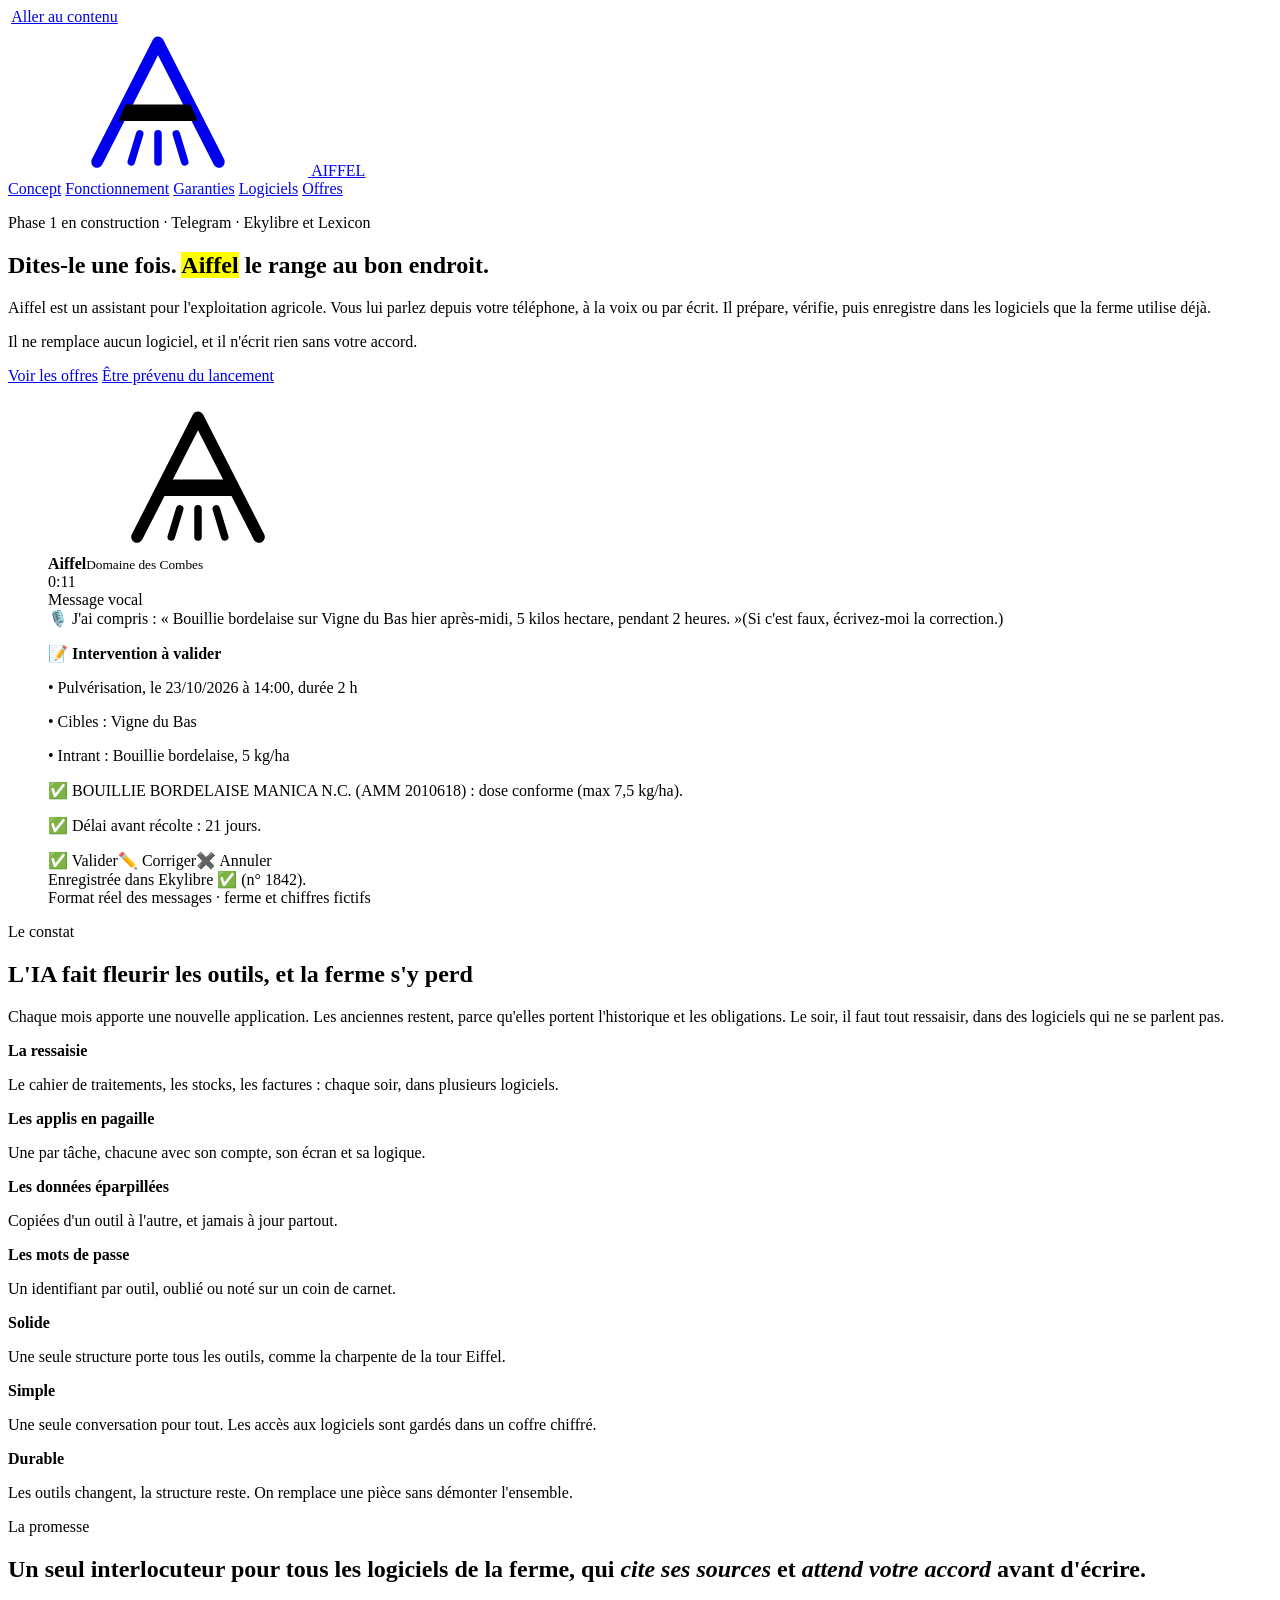
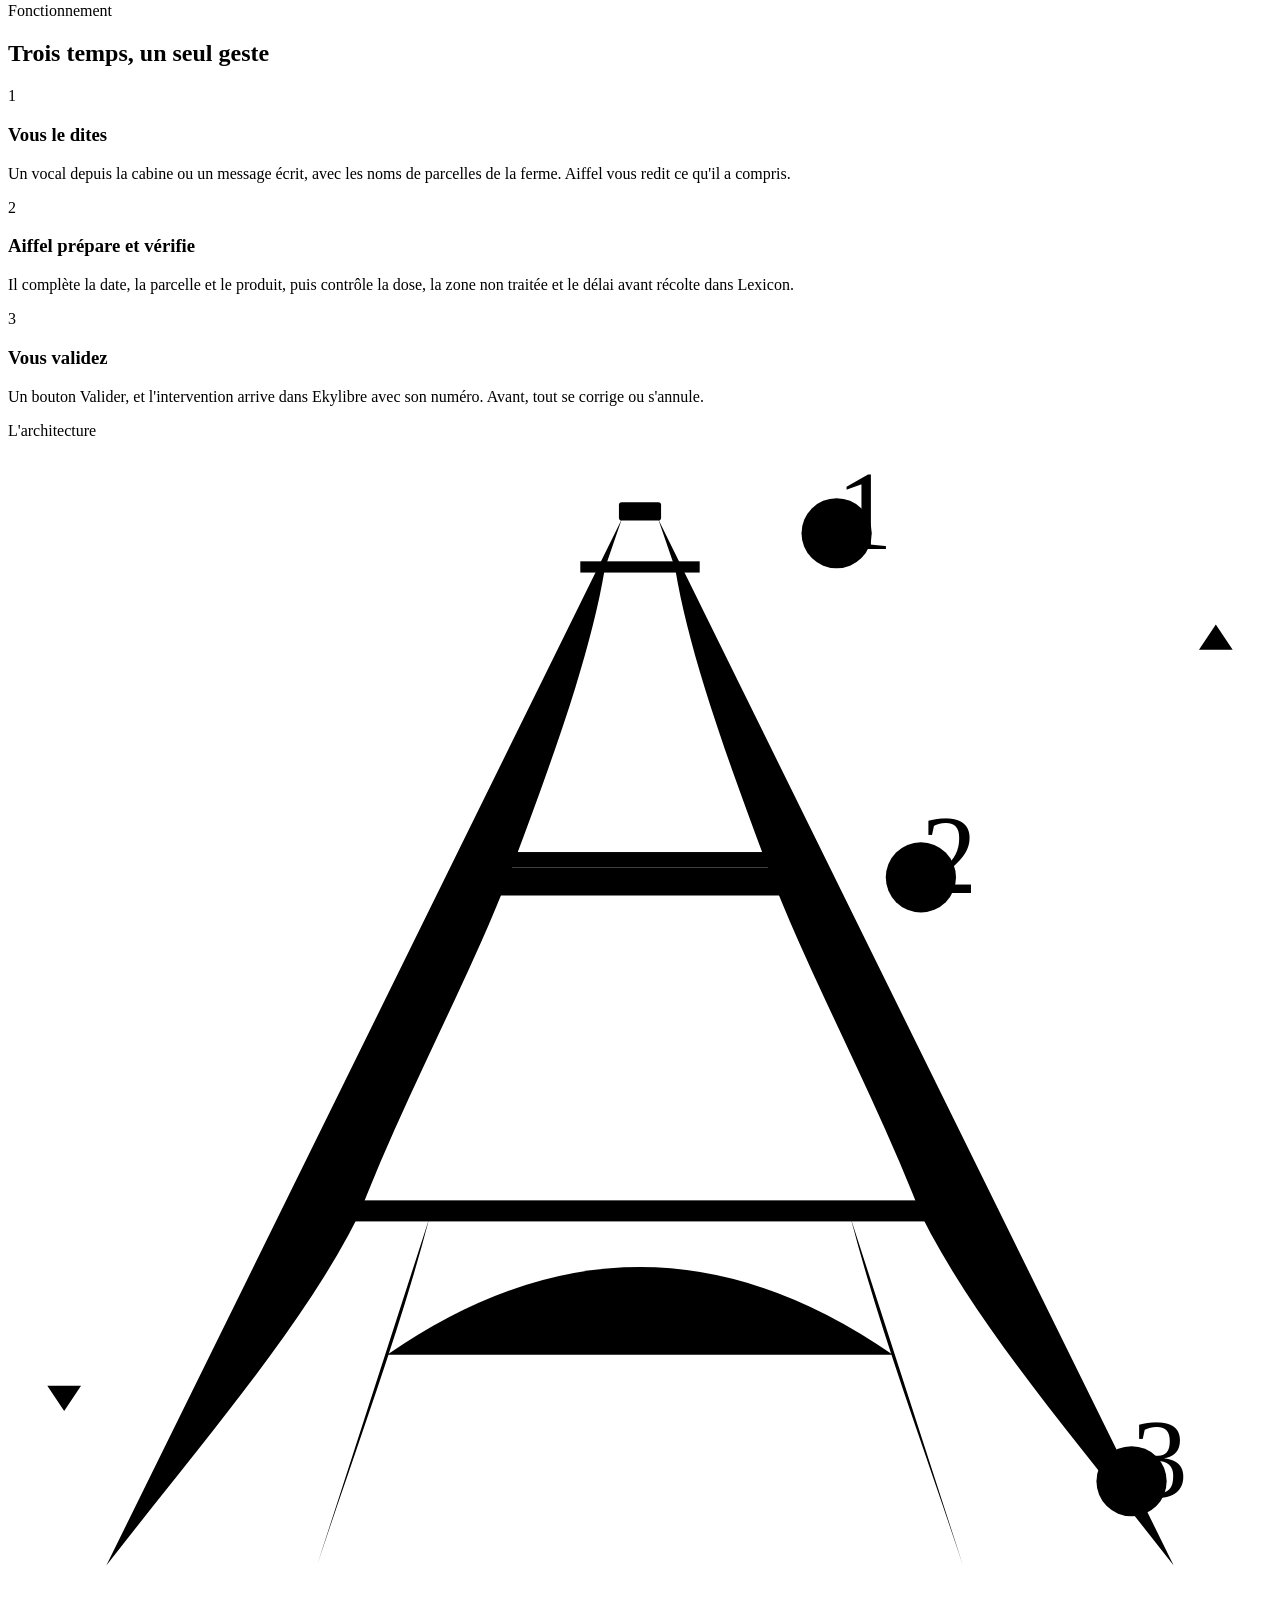
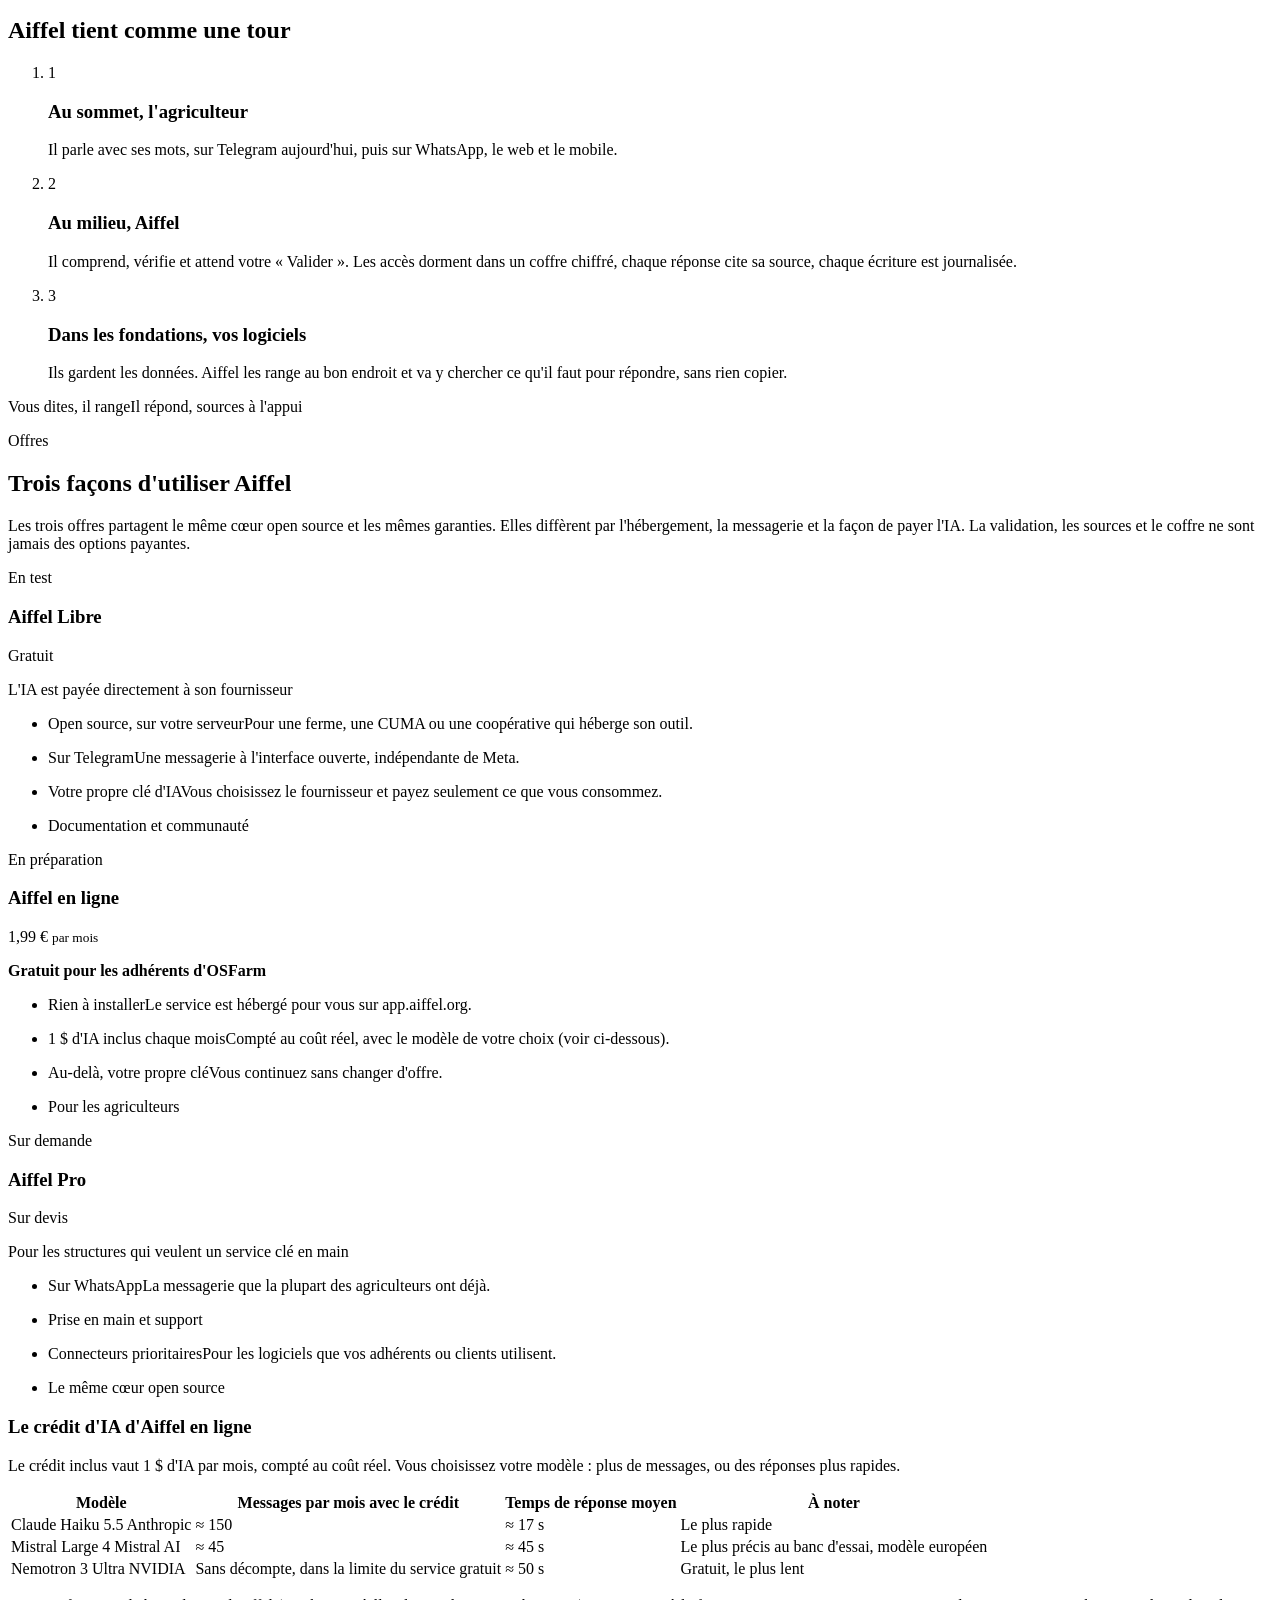
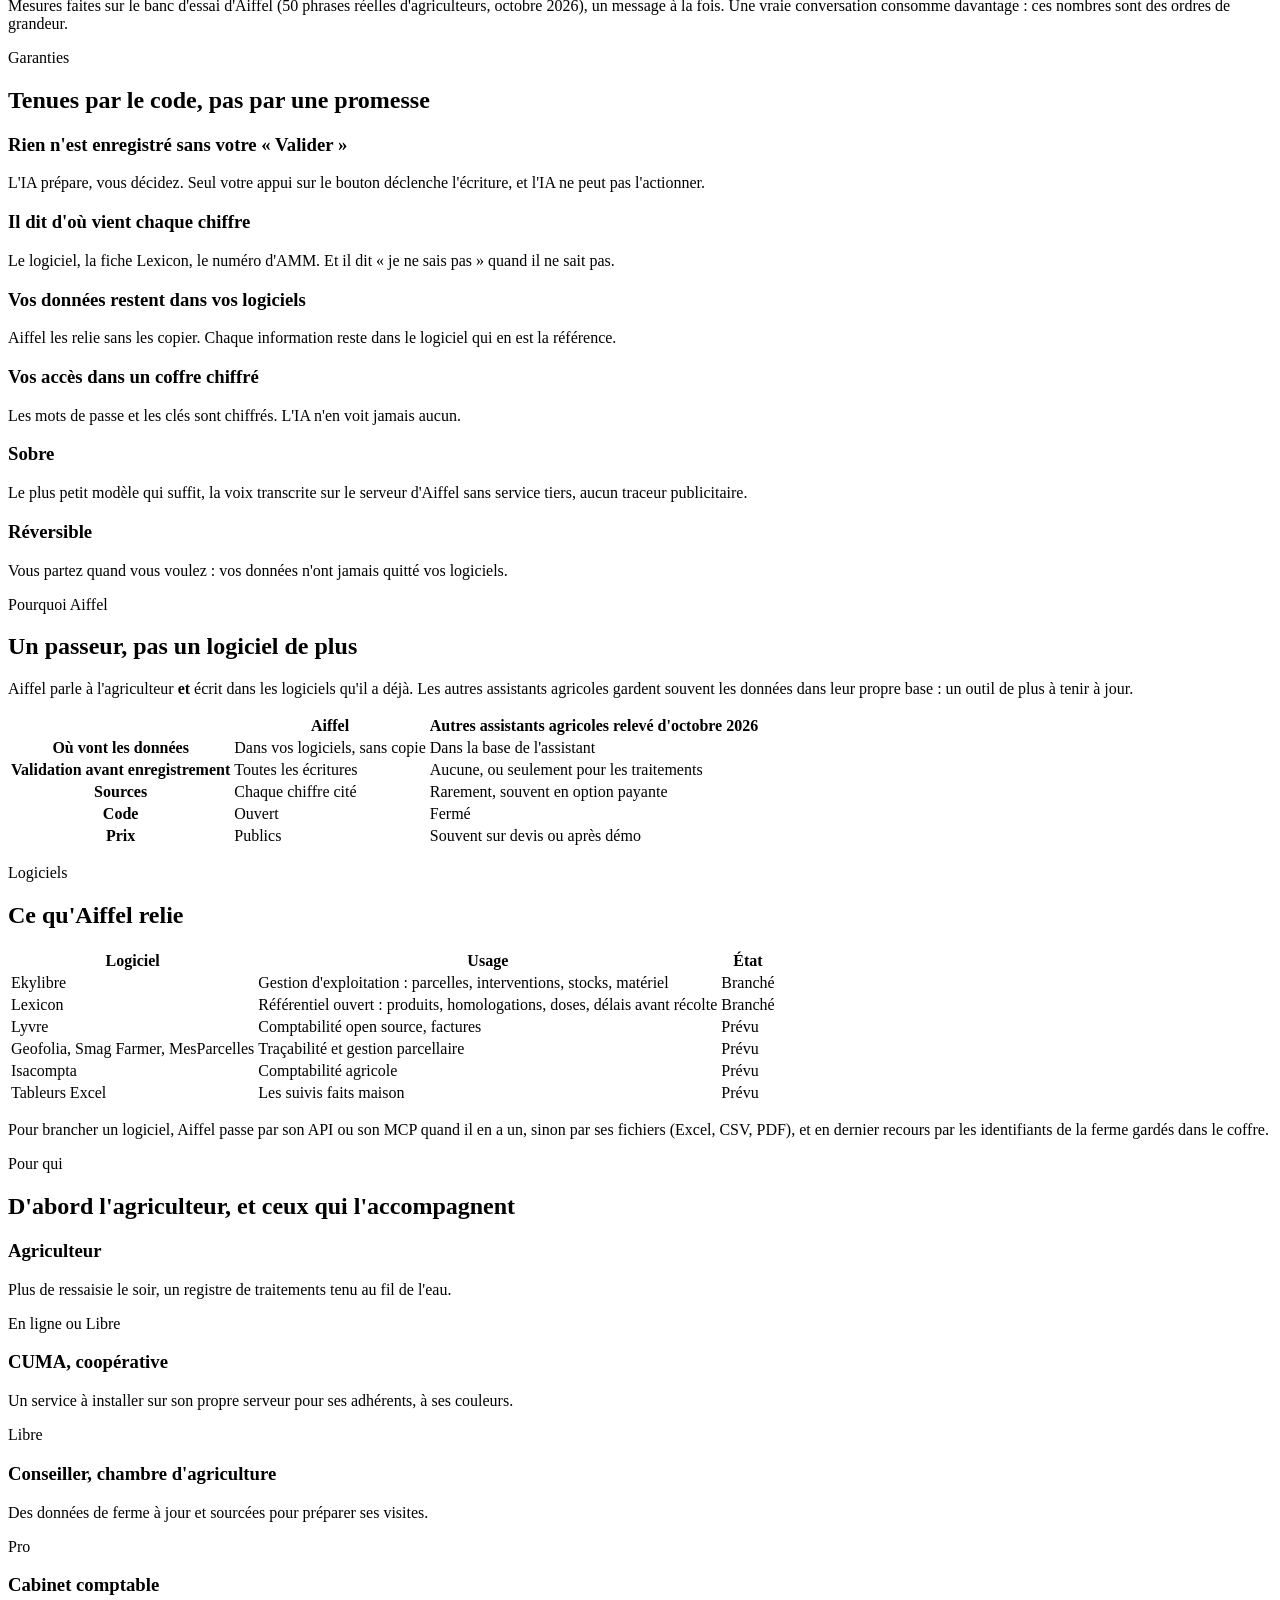
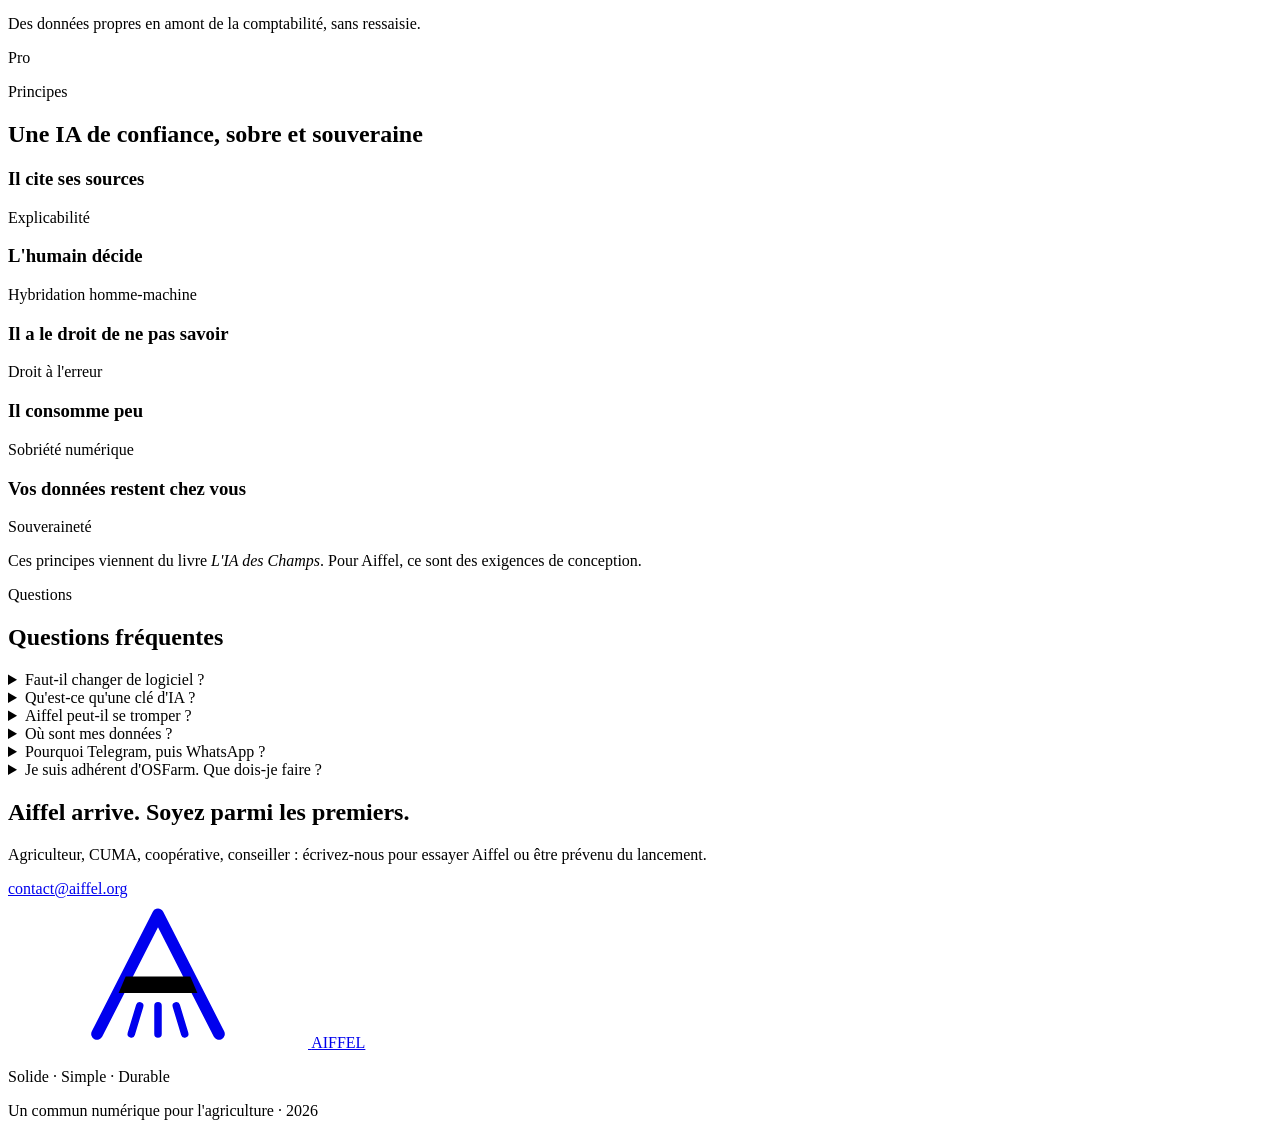
==== site/index.html @ cb550ff3 "Add the aiffel.org marketing site and its Dokploy stack - Static one-page site (concept, offers, gua" ====
<!doctype html>
<html lang="fr">
<head>
<meta charset="utf-8">
<meta name="viewport" content="width=device-width, initial-scale=1">
<title>Aiffel, l'assistant qui range les données de la ferme</title>
<meta name="description" content="Aiffel est un assistant conversationnel pour l'exploitation agricole. Vous le dites une fois, à la voix ou par écrit : il prépare, vérifie et enregistre dans vos logiciels après votre accord.">
<meta name="theme-color" content="#16211C">
<link rel="canonical" href="https://aiffel.org/">
<link rel="icon" href="/favicon.svg" type="image/svg+xml">
<meta property="og:type" content="website">
<meta property="og:locale" content="fr_FR">
<meta property="og:url" content="https://aiffel.org/">
<meta property="og:title" content="Aiffel · Dites-le une fois. Aiffel le range au bon endroit.">
<meta property="og:description" content="Un seul interlocuteur pour tous les logiciels de la ferme, qui cite ses sources et attend votre accord avant d'écrire.">
<link rel="preload" href="/fonts/big-shoulders-display.woff2" as="font" type="font/woff2" crossorigin>
<link rel="preload" href="/fonts/atkinson-400.woff2" as="font" type="font/woff2" crossorigin>
<link rel="stylesheet" href="/styles.css">
</head>
<body>

<svg width="0" height="0" class="defs" aria-hidden="true">
  <defs>
    <symbol id="signe" viewBox="0 0 64 64">
      <path d="M6 58 L32 7 L58 58" fill="none" stroke="currentColor" stroke-width="5" stroke-linecap="round" stroke-linejoin="round"/>
      <polygon class="barre" points="18.2,33.5 45.8,33.5 48.8,40.5 15.2,40.5"/>
      <path d="M32 46 L32 58 M24.2 46 L20.6 58 M39.8 46 L43.4 58" fill="none" stroke="currentColor" stroke-width="3.2" stroke-linecap="round"/>
    </symbol>
  </defs>
</svg>

<a class="evitement" href="#contenu">Aller au contenu</a>

<header class="entete">
  <div class="page entete-dedans">
    <a class="marque" href="/" aria-label="Aiffel, accueil">
      <svg aria-hidden="true"><use href="#signe"/></svg>
      <span>AIFFEL</span>
    </a>
    <nav aria-label="Sections">
      <a href="#concept">Concept</a>
      <a href="#fonctionnement">Fonctionnement</a>
      <a href="#garanties">Garanties</a>
      <a href="#logiciels">Logiciels</a>
      <a class="nav-offres" href="#offres">Offres</a>
    </nav>
  </div>
</header>

<main id="contenu" class="page">

  <section class="ouverture" aria-labelledby="titre">
    <div>
      <p class="etiquette statut">Phase 1 en construction · Telegram · Ekylibre et Lexicon</p>
      <h1 id="titre">Dites-le une fois. <mark>Aiffel</mark> le range au bon endroit.</h1>
      <p class="chapeau">Aiffel est un assistant pour l'exploitation agricole. Vous lui parlez depuis votre téléphone, à la voix ou par écrit. Il prépare, vérifie, puis enregistre dans les logiciels que la ferme utilise déjà.</p>
      <p class="chapeau discret">Il ne remplace aucun logiciel, et il n'écrit rien sans votre accord.</p>
      <div class="actions">
        <a class="bouton plein" href="#offres">Voir les offres</a>
        <a class="bouton" href="#contact">Être prévenu du lancement</a>
      </div>
    </div>

    <figure class="telephone" aria-label="Exemple de conversation avec Aiffel">
      <div class="telephone-tete">
        <svg aria-hidden="true"><use href="#signe"/></svg>
        <div><strong>Aiffel</strong><small>Domaine des Combes</small></div>
      </div>
      <div class="fil">
        <div class="bulle moi">
          <div class="vocal" aria-hidden="true">
            <span class="onde"><i></i><i></i><i></i><i></i><i></i><i></i><i></i><i></i><i></i><i></i></span>
            <span class="data">0:11</span>
          </div>
          Message vocal
        </div>
        <div class="bulle lui">🎙️ J'ai compris : « Bouillie bordelaise sur Vigne du Bas hier après-midi, 5 kilos hectare, pendant 2 heures. »<span class="petit">(Si c'est faux, écrivez-moi la correction.)</span></div>
        <div class="groupe">
          <div class="bulle lui recap">
            <p><strong>📝 Intervention à valider</strong></p>
            <p>• Pulvérisation, le 23/10/2026 à 14:00, durée 2 h</p>
            <p>• Cibles : Vigne du Bas</p>
            <p>• Intrant : Bouillie bordelaise, 5 kg/ha</p>
            <p class="ctl debut">✅ BOUILLIE BORDELAISE MANICA N.C. (AMM 2010618) : dose conforme (max 7,5 kg/ha).</p>
            <p class="ctl">✅ Délai avant récolte : 21 jours.</p>
          </div>
          <div class="kbd" aria-hidden="true"><span>✅ Valider</span><span>✏️ Corriger</span><span>✖️ Annuler</span></div>
        </div>
        <div class="bulle lui">Enregistrée dans Ekylibre ✅ (n° 1842).</div>
      </div>
      <figcaption class="etiquette note-exemple">Format réel des messages · ferme et chiffres fictifs</figcaption>
    </figure>
  </section>

  <section class="section" id="concept" aria-labelledby="s-constat">
    <p class="etiquette">Le constat</p>
    <div class="contenu">
      <h2 id="s-constat">L'IA fait fleurir les outils, et la ferme s'y perd</h2>
      <p class="intro">Chaque mois apporte une nouvelle application. Les anciennes restent, parce qu'elles portent l'historique et les obligations. Le soir, il faut tout ressaisir, dans des logiciels qui ne se parlent pas.</p>
      <div class="constat">
        <div class="symptome"><strong>La ressaisie</strong><p>Le cahier de traitements, les stocks, les factures : chaque soir, dans plusieurs logiciels.</p></div>
        <div class="symptome"><strong>Les applis en pagaille</strong><p>Une par tâche, chacune avec son compte, son écran et sa logique.</p></div>
        <div class="symptome"><strong>Les données éparpillées</strong><p>Copiées d'un outil à l'autre, et jamais à jour partout.</p></div>
        <div class="symptome"><strong>Les mots de passe</strong><p>Un identifiant par outil, oublié ou noté sur un coin de carnet.</p></div>
      </div>
      <div class="reponse">
        <div><b>Solide</b><p>Une seule structure porte tous les outils, comme la charpente de la tour Eiffel.</p></div>
        <div><b>Simple</b><p>Une seule conversation pour tout. Les accès aux logiciels sont gardés dans un coffre chiffré.</p></div>
        <div><b>Durable</b><p>Les outils changent, la structure reste. On remplace une pièce sans démonter l'ensemble.</p></div>
      </div>
    </div>
  </section>

  <section class="section" aria-labelledby="s-promesse">
    <p class="etiquette">La promesse</p>
    <div class="contenu">
      <h2 id="s-promesse" class="promesse">Un seul interlocuteur pour tous les logiciels de la ferme, qui <em>cite ses sources</em> et <em>attend votre accord</em> avant d'écrire.</h2>
    </div>
  </section>

  <section class="section" id="fonctionnement" aria-labelledby="s-comment">
    <p class="etiquette">Fonctionnement</p>
    <div class="contenu">
      <h2 id="s-comment">Trois temps, un seul geste</h2>
      <div class="etapes">
        <div class="etape">
          <span class="num" aria-hidden="true">1</span>
          <h3>Vous le dites</h3>
          <p>Un vocal depuis la cabine ou un message écrit, avec les noms de parcelles de la ferme. Aiffel vous redit ce qu'il a compris.</p>
        </div>
        <div class="etape">
          <span class="num" aria-hidden="true">2</span>
          <h3>Aiffel prépare et vérifie</h3>
          <p>Il complète la date, la parcelle et le produit, puis contrôle la dose, la zone non traitée et le délai avant récolte dans Lexicon.</p>
        </div>
        <div class="etape">
          <span class="num" aria-hidden="true">3</span>
          <h3>Vous validez</h3>
          <p>Un bouton Valider, et l'intervention arrive dans Ekylibre avec son numéro. Avant, tout se corrige ou s'annule.</p>
        </div>
      </div>
    </div>
  </section>

  <section class="section" aria-labelledby="s-tour">
    <p class="etiquette">L'architecture</p>
    <div class="contenu tour">
      <svg class="silhouette" viewBox="0 0 180 162" role="img" aria-labelledby="tour-titre">
        <title id="tour-titre">La tour Aiffel : l'agriculteur au sommet, Aiffel au milieu, les logiciels de la ferme dans les fondations</title>
        <g class="treillis">
          <path d="M14 158 L48 145 M44 158 L23 145 M23 145 L48 145 M23 145 L53 130 M48 145 L36 130 M36 130 L53 130 M36 130 L57 118 M53 130 L44 118 M44 118 L57 118"/>
          <path d="M166 158 L132 145 M136 158 L157 145 M157 145 L132 145 M157 145 L127 130 M132 145 L144 130 M144 130 L127 130 M144 130 L123 118 M127 130 L136 118 M136 118 L123 118"/>
          <path d="M50 108 L119 83 M130 108 L61 83 M61 83 L119 83 M61 83 L108 58 M119 83 L72 58"/>
          <path d="M72 58 L101 37 M108 58 L79 37 M79 37 L101 37 M79 37 L95 16 M101 37 L85 16"/>
        </g>
        <path class="structure epais" d="M14 158 C 28 140, 42 124, 50 108 C 57 90, 66 74, 72 58 C 78 42, 83 28, 85 16 L 87.4 9"/>
        <path class="structure epais" d="M166 158 C 152 140, 138 124, 130 108 C 123 90, 114 74, 108 58 C 102 42, 97 28, 95 16 L 92.6 9"/>
        <path class="structure" d="M44 158 C 50 140, 56 124, 60 108.5"/>
        <path class="structure" d="M136 158 C 130 140, 124 124, 120 108.5"/>
        <path class="structure" d="M54 128 Q 90 103 126 128"/>
        <rect class="plateforme" x="44" y="106" width="92" height="3"/>
        <rect class="plateforme" x="67" y="56.4" width="46" height="2.2"/>
        <polygon class="herbe" points="68.5,58.6 111.5,58.6 113.6,62.6 66.4,62.6"/>
        <rect class="plateforme" x="81.5" y="15" width="17" height="1.6"/>
        <rect class="plateforme" x="87" y="6.6" width="6" height="2.6" rx="0.4"/>
        <line class="structure fin" x1="90" y1="0.6" x2="90" y2="6.6"/>
        <line class="structure" x1="6" y1="158.3" x2="174" y2="158.3"/>
        <g class="repere"><circle cx="118" cy="11" r="5"/><text x="118" y="13.2">1</text></g>
        <g class="repere"><circle cx="130" cy="60" r="5"/><text x="130" y="62.2">2</text></g>
        <g class="repere"><circle cx="160" cy="146" r="5"/><text x="160" y="148.2">3</text></g>
        <path class="flux-bas" d="M8 24 L8 136 M5.6 132.4 L8 136 L10.4 132.4"/>
        <path class="flux-haut" d="M172 120 L172 24 M169.6 27.6 L172 24 L174.4 27.6"/>
      </svg>
      <div>
        <h2 id="s-tour">Aiffel tient comme une tour</h2>
        <ol class="niveaux">
          <li><span class="pastille">1</span><div><h3>Au sommet, l'agriculteur</h3><p>Il parle avec ses mots, sur Telegram aujourd'hui, puis sur WhatsApp, le web et le mobile.</p></div></li>
          <li><span class="pastille">2</span><div><h3>Au milieu, Aiffel</h3><p>Il comprend, vérifie et attend votre « Valider ». Les accès dorment dans un coffre chiffré, chaque réponse cite sa source, chaque écriture est journalisée.</p></div></li>
          <li><span class="pastille">3</span><div><h3>Dans les fondations, vos logiciels</h3><p>Ils gardent les données. Aiffel les range au bon endroit et va y chercher ce qu'il faut pour répondre, sans rien copier.</p></div></li>
        </ol>
        <p class="legende-flux"><span class="vers-bas">Vous dites, il range</span><span class="vers-haut">Il répond, sources à l'appui</span></p>
      </div>
    </div>
  </section>

  <section class="section" id="offres" aria-labelledby="s-offres">
    <p class="etiquette">Offres</p>
    <div class="contenu">
      <h2 id="s-offres">Trois façons d'utiliser Aiffel</h2>
      <p class="intro">Les trois offres partagent le même cœur open source et les mêmes garanties. Elles diffèrent par l'hébergement, la messagerie et la façon de payer l'IA. La validation, les sources et le coffre ne sont jamais des options payantes.</p>
      <div class="offres">
        <article class="offre">
          <header>
            <span class="etat">En test</span>
            <h3>Aiffel Libre</h3>
            <p class="prix">Gratuit</p>
            <p class="prix-note">L'IA est payée directement à son fournisseur</p>
          </header>
          <ul class="liste est">
            <li><p>Open source, sur votre serveur<span>Pour une ferme, une CUMA ou une coopérative qui héberge son outil.</span></p></li>
            <li><p>Sur Telegram<span>Une messagerie à l'interface ouverte, indépendante de Meta.</span></p></li>
            <li><p>Votre propre clé d'IA<span>Vous choisissez le fournisseur et payez seulement ce que vous consommez.</span></p></li>
            <li><p>Documentation et communauté</p></li>
          </ul>
        </article>
        <article class="offre vedette">
          <header>
            <span class="etat">En préparation</span>
            <h3>Aiffel en ligne</h3>
            <p class="prix">1,99 € <small>par mois</small></p>
            <p class="prix-note"><strong>Gratuit pour les adhérents d'OSFarm</strong></p>
          </header>
          <ul class="liste est">
            <li><p>Rien à installer<span>Le service est hébergé pour vous sur app.aiffel.org.</span></p></li>
            <li><p>1 $ d'IA inclus chaque mois<span>Compté au coût réel, avec le modèle de votre choix (voir ci-dessous).</span></p></li>
            <li><p>Au-delà, votre propre clé<span>Vous continuez sans changer d'offre.</span></p></li>
            <li><p>Pour les agriculteurs</p></li>
          </ul>
        </article>
        <article class="offre">
          <header>
            <span class="etat">Sur demande</span>
            <h3>Aiffel Pro</h3>
            <p class="prix">Sur devis</p>
            <p class="prix-note">Pour les structures qui veulent un service clé en main</p>
          </header>
          <ul class="liste est">
            <li><p>Sur WhatsApp<span>La messagerie que la plupart des agriculteurs ont déjà.</span></p></li>
            <li><p>Prise en main et support</p></li>
            <li><p>Connecteurs prioritaires<span>Pour les logiciels que vos adhérents ou clients utilisent.</span></p></li>
            <li><p>Le même cœur open source</p></li>
          </ul>
        </article>
      </div>

      <h3 class="sous-titre" id="modeles">Le crédit d'IA d'Aiffel en ligne</h3>
      <p class="intro">Le crédit inclus vaut 1 $ d'IA par mois, compté au coût réel. Vous choisissez votre modèle : plus de messages, ou des réponses plus rapides.</p>
      <div class="tableau">
        <table>
          <thead><tr><th>Modèle</th><th>Messages par mois avec le crédit</th><th>Temps de réponse moyen</th><th>À noter</th></tr></thead>
          <tbody>
            <tr><td>Claude Haiku 5.5 <span class="qui">Anthropic</span></td><td class="data">≈ 150</td><td class="data">≈ 17 s</td><td>Le plus rapide</td></tr>
            <tr><td>Mistral Large 4 <span class="qui">Mistral AI</span></td><td class="data">≈ 45</td><td class="data">≈ 45 s</td><td>Le plus précis au banc d'essai, modèle européen</td></tr>
            <tr><td>Nemotron 3 Ultra <span class="qui">NVIDIA</span></td><td>Sans décompte, dans la limite du service gratuit</td><td class="data">≈ 50 s</td><td>Gratuit, le plus lent</td></tr>
          </tbody>
        </table>
      </div>
      <p class="note">Mesures faites sur le banc d'essai d'Aiffel (50 phrases réelles d'agriculteurs, octobre 2026), un message à la fois. Une vraie conversation consomme davantage : ces nombres sont des ordres de grandeur.</p>
    </div>
  </section>

  <section class="section" id="garanties" aria-labelledby="s-garanties">
    <p class="etiquette">Garanties</p>
    <div class="contenu">
      <h2 id="s-garanties">Tenues par le code, pas par une promesse</h2>
      <div class="garanties">
        <div><h3>Rien n'est enregistré sans votre « Valider »</h3><p>L'IA prépare, vous décidez. Seul votre appui sur le bouton déclenche l'écriture, et l'IA ne peut pas l'actionner.</p></div>
        <div><h3>Il dit d'où vient chaque chiffre</h3><p>Le logiciel, la fiche Lexicon, le numéro d'AMM. Et il dit « je ne sais pas » quand il ne sait pas.</p></div>
        <div><h3>Vos données restent dans vos logiciels</h3><p>Aiffel les relie sans les copier. Chaque information reste dans le logiciel qui en est la référence.</p></div>
        <div><h3>Vos accès dans un coffre chiffré</h3><p>Les mots de passe et les clés sont chiffrés. L'IA n'en voit jamais aucun.</p></div>
        <div><h3>Sobre</h3><p>Le plus petit modèle qui suffit, la voix transcrite sur le serveur d'Aiffel sans service tiers, aucun traceur publicitaire.</p></div>
        <div><h3>Réversible</h3><p>Vous partez quand vous voulez : vos données n'ont jamais quitté vos logiciels.</p></div>
      </div>
    </div>
  </section>

  <section class="section" aria-labelledby="s-pourquoi">
    <p class="etiquette">Pourquoi Aiffel</p>
    <div class="contenu">
      <h2 id="s-pourquoi">Un passeur, pas un logiciel de plus</h2>
      <p class="intro">Aiffel parle à l'agriculteur <strong>et</strong> écrit dans les logiciels qu'il a déjà. Les autres assistants agricoles gardent souvent les données dans leur propre base : un outil de plus à tenir à jour.</p>
      <div class="tableau">
        <table class="comparatif">
          <thead><tr><th></th><th>Aiffel</th><th>Autres assistants agricoles <span class="qui">relevé d'octobre 2026</span></th></tr></thead>
          <tbody>
            <tr><th scope="row">Où vont les données</th><td>Dans vos logiciels, sans copie</td><td>Dans la base de l'assistant</td></tr>
            <tr><th scope="row">Validation avant enregistrement</th><td>Toutes les écritures</td><td>Aucune, ou seulement pour les traitements</td></tr>
            <tr><th scope="row">Sources</th><td>Chaque chiffre cité</td><td>Rarement, souvent en option payante</td></tr>
            <tr><th scope="row">Code</th><td>Ouvert</td><td>Fermé</td></tr>
            <tr><th scope="row">Prix</th><td>Publics</td><td>Souvent sur devis ou après démo</td></tr>
          </tbody>
        </table>
      </div>
    </div>
  </section>

  <section class="section" id="logiciels" aria-labelledby="s-logiciels">
    <p class="etiquette">Logiciels</p>
    <div class="contenu">
      <h2 id="s-logiciels">Ce qu'Aiffel relie</h2>
      <div class="tableau">
        <table>
          <thead><tr><th>Logiciel</th><th>Usage</th><th>État</th></tr></thead>
          <tbody>
            <tr><td>Ekylibre</td><td>Gestion d'exploitation : parcelles, interventions, stocks, matériel</td><td><span class="acces ecrit">Branché</span></td></tr>
            <tr><td>Lexicon</td><td>Référentiel ouvert : produits, homologations, doses, délais avant récolte</td><td><span class="acces ecrit">Branché</span></td></tr>
            <tr><td>Lyvre</td><td>Comptabilité open source, factures</td><td><span class="acces prevu">Prévu</span></td></tr>
            <tr><td>Geofolia, Smag Farmer, MesParcelles</td><td>Traçabilité et gestion parcellaire</td><td><span class="acces prevu">Prévu</span></td></tr>
            <tr><td>Isacompta</td><td>Comptabilité agricole</td><td><span class="acces prevu">Prévu</span></td></tr>
            <tr><td>Tableurs Excel</td><td>Les suivis faits maison</td><td><span class="acces prevu">Prévu</span></td></tr>
          </tbody>
        </table>
      </div>
      <p class="note">Pour brancher un logiciel, Aiffel passe par son API ou son MCP quand il en a un, sinon par ses fichiers (Excel, CSV, PDF), et en dernier recours par les identifiants de la ferme gardés dans le coffre.</p>
    </div>
  </section>

  <section class="section" aria-labelledby="s-qui">
    <p class="etiquette">Pour qui</p>
    <div class="contenu">
      <h2 id="s-qui">D'abord l'agriculteur, et ceux qui l'accompagnent</h2>
      <div class="publics">
        <div><h3>Agriculteur</h3><p>Plus de ressaisie le soir, un registre de traitements tenu au fil de l'eau.</p><span class="acces lit">En ligne ou Libre</span></div>
        <div><h3>CUMA, coopérative</h3><p>Un service à installer sur son propre serveur pour ses adhérents, à ses couleurs.</p><span class="acces lit">Libre</span></div>
        <div><h3>Conseiller, chambre d'agriculture</h3><p>Des données de ferme à jour et sourcées pour préparer ses visites.</p><span class="acces lit">Pro</span></div>
        <div><h3>Cabinet comptable</h3><p>Des données propres en amont de la comptabilité, sans ressaisie.</p><span class="acces lit">Pro</span></div>
      </div>
    </div>
  </section>

  <section class="section" aria-labelledby="s-principes">
    <p class="etiquette">Principes</p>
    <div class="contenu">
      <h2 id="s-principes">Une IA de confiance, sobre et souveraine</h2>
      <div class="principes">
        <div class="principe"><h3>Il cite ses sources</h3><span class="ref">Explicabilité</span></div>
        <div class="principe"><h3>L'humain décide</h3><span class="ref">Hybridation homme-machine</span></div>
        <div class="principe"><h3>Il a le droit de ne pas savoir</h3><span class="ref">Droit à l'erreur</span></div>
        <div class="principe"><h3>Il consomme peu</h3><span class="ref">Sobriété numérique</span></div>
        <div class="principe"><h3>Vos données restent chez vous</h3><span class="ref">Souveraineté</span></div>
      </div>
      <p class="note">Ces principes viennent du livre <i>L'IA des Champs</i>. Pour Aiffel, ce sont des exigences de conception.</p>
    </div>
  </section>

  <section class="section" aria-labelledby="s-questions">
    <p class="etiquette">Questions</p>
    <div class="contenu">
      <h2 id="s-questions">Questions fréquentes</h2>
      <div class="faq">
        <details>
          <summary>Faut-il changer de logiciel ?</summary>
          <p>Non. Aiffel travaille avec les logiciels de la ferme. Aujourd'hui Ekylibre et Lexicon ; les autres suivront, dans l'ordre des besoins.</p>
        </details>
        <details>
          <summary>Qu'est-ce qu'une clé d'IA ?</summary>
          <p>Un accès personnel à un fournisseur d'IA, facturé par lui à l'usage. Elle est obligatoire avec Aiffel Libre. Avec Aiffel en ligne, elle sert seulement à continuer au-delà du crédit inclus. Elle est gardée dans le coffre chiffré, comme les accès aux logiciels.</p>
        </details>
        <details>
          <summary>Aiffel peut-il se tromper ?</summary>
          <p>Oui, comme toute IA. C'est pour cela qu'il vous redit ce qu'il a compris, qu'il cite ses sources et que rien n'est enregistré sans votre validation. Avant de valider, tout se corrige ou s'annule.</p>
        </details>
        <details>
          <summary>Où sont mes données ?</summary>
          <p>Dans vos logiciels, là où elles étaient. Aiffel ne garde que ce qu'il faut pour fonctionner : vos réglages et vos accès, chiffrés. L'application d'Aiffel en ligne est hébergée dans l'Union européenne.</p>
        </details>
        <details>
          <summary>Pourquoi Telegram, puis WhatsApp ?</summary>
          <p>Telegram a une interface ouverte et ne dépend pas de Meta : c'est le canal de l'offre libre. WhatsApp est la messagerie que la plupart des agriculteurs ont déjà : il arrive avec l'offre Pro.</p>
        </details>
        <details>
          <summary>Je suis adhérent d'OSFarm. Que dois-je faire ?</summary>
          <p>Aiffel en ligne vous sera offert. Les modalités seront précisées au lancement : laissez-nous votre adresse pour être prévenu.</p>
        </details>
      </div>
    </div>
  </section>

  <section class="contact" id="contact" aria-labelledby="s-contact">
    <h2 id="s-contact">Aiffel arrive. Soyez parmi les premiers.</h2>
    <p>Agriculteur, CUMA, coopérative, conseiller : écrivez-nous pour essayer Aiffel ou être prévenu du lancement.</p>
    <a class="bouton plein grand" href="mailto:contact@aiffel.org?subject=Aiffel%20%3A%20me%20pr%C3%A9venir%20du%20lancement">contact@aiffel.org</a>
  </section>

</main>

<footer class="pied">
  <div class="page pied-dedans">
    <a class="marque" href="/" aria-label="Aiffel, accueil">
      <svg aria-hidden="true"><use href="#signe"/></svg>
      <span>AIFFEL</span>
    </a>
    <p>Solide · Simple · Durable</p>
    <p>Un commun numérique pour l'agriculture · 2026</p>
  </div>
</footer>

</body>
</html>
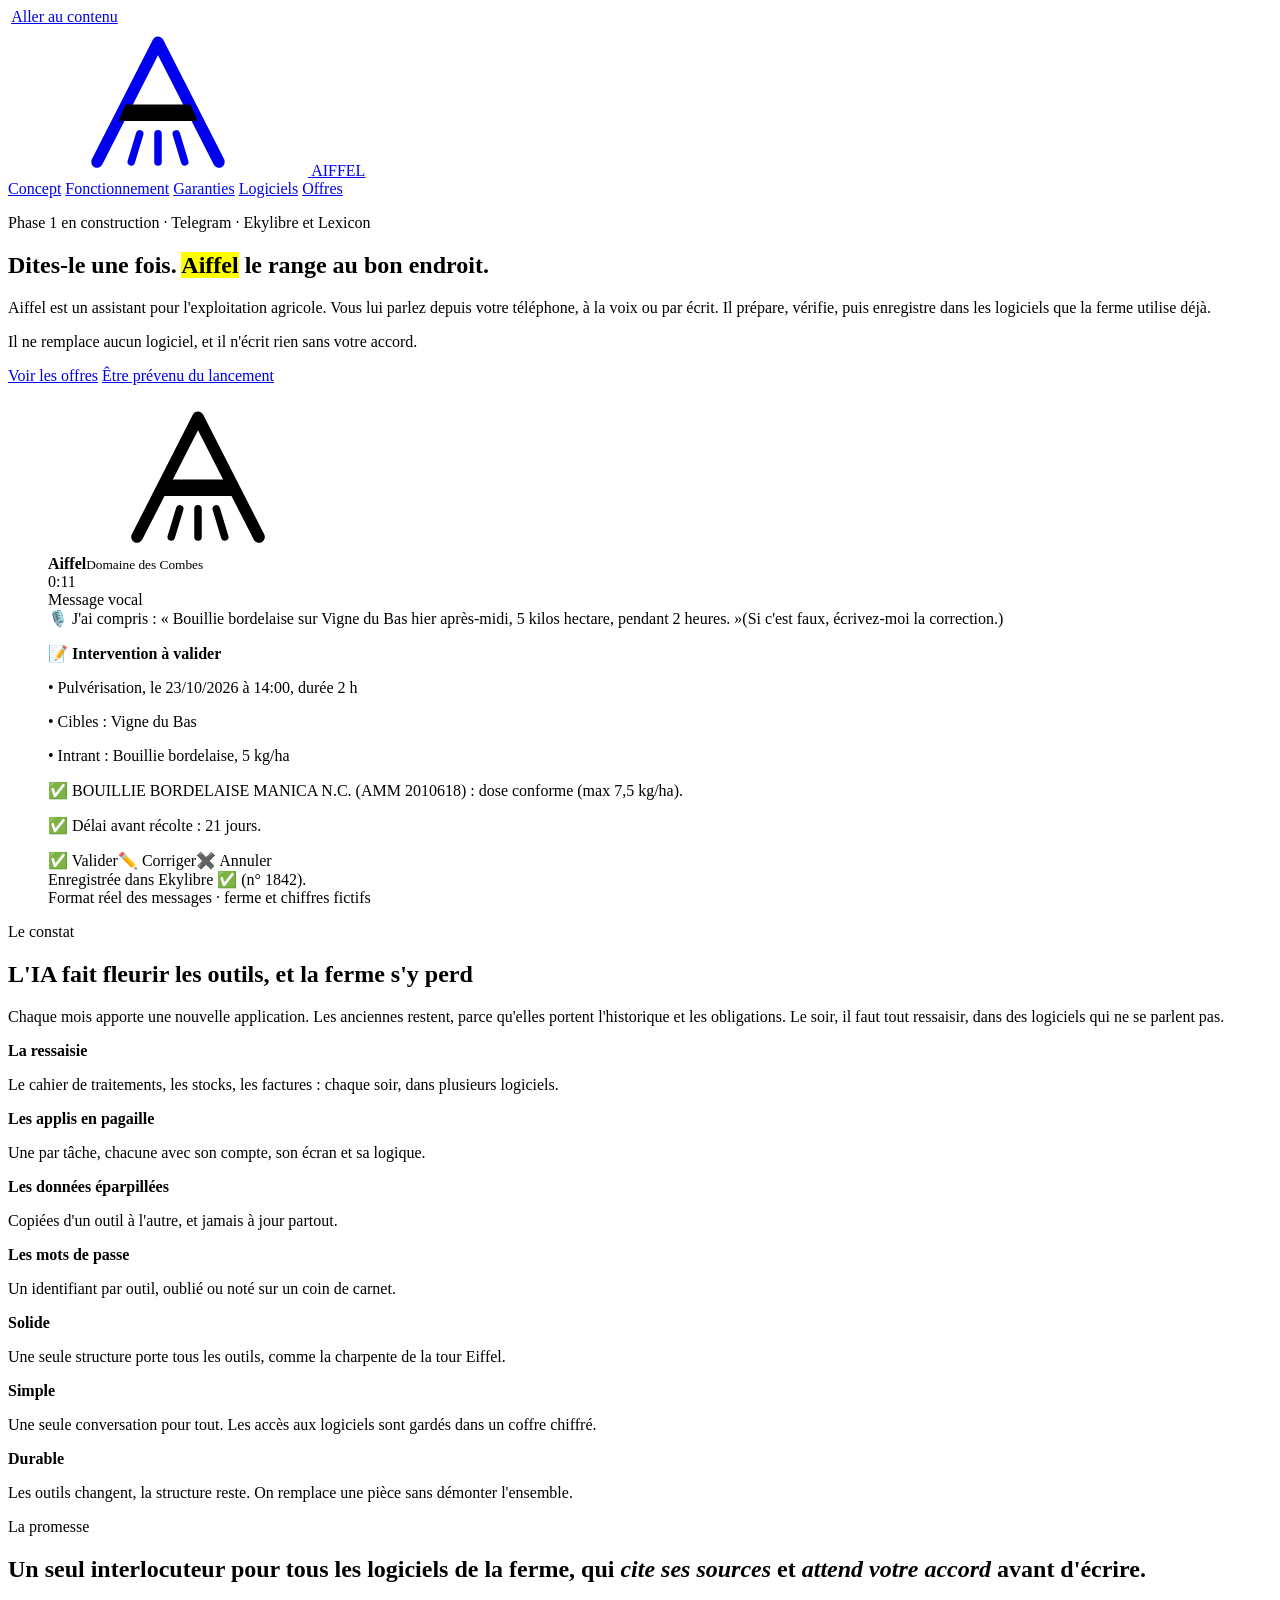
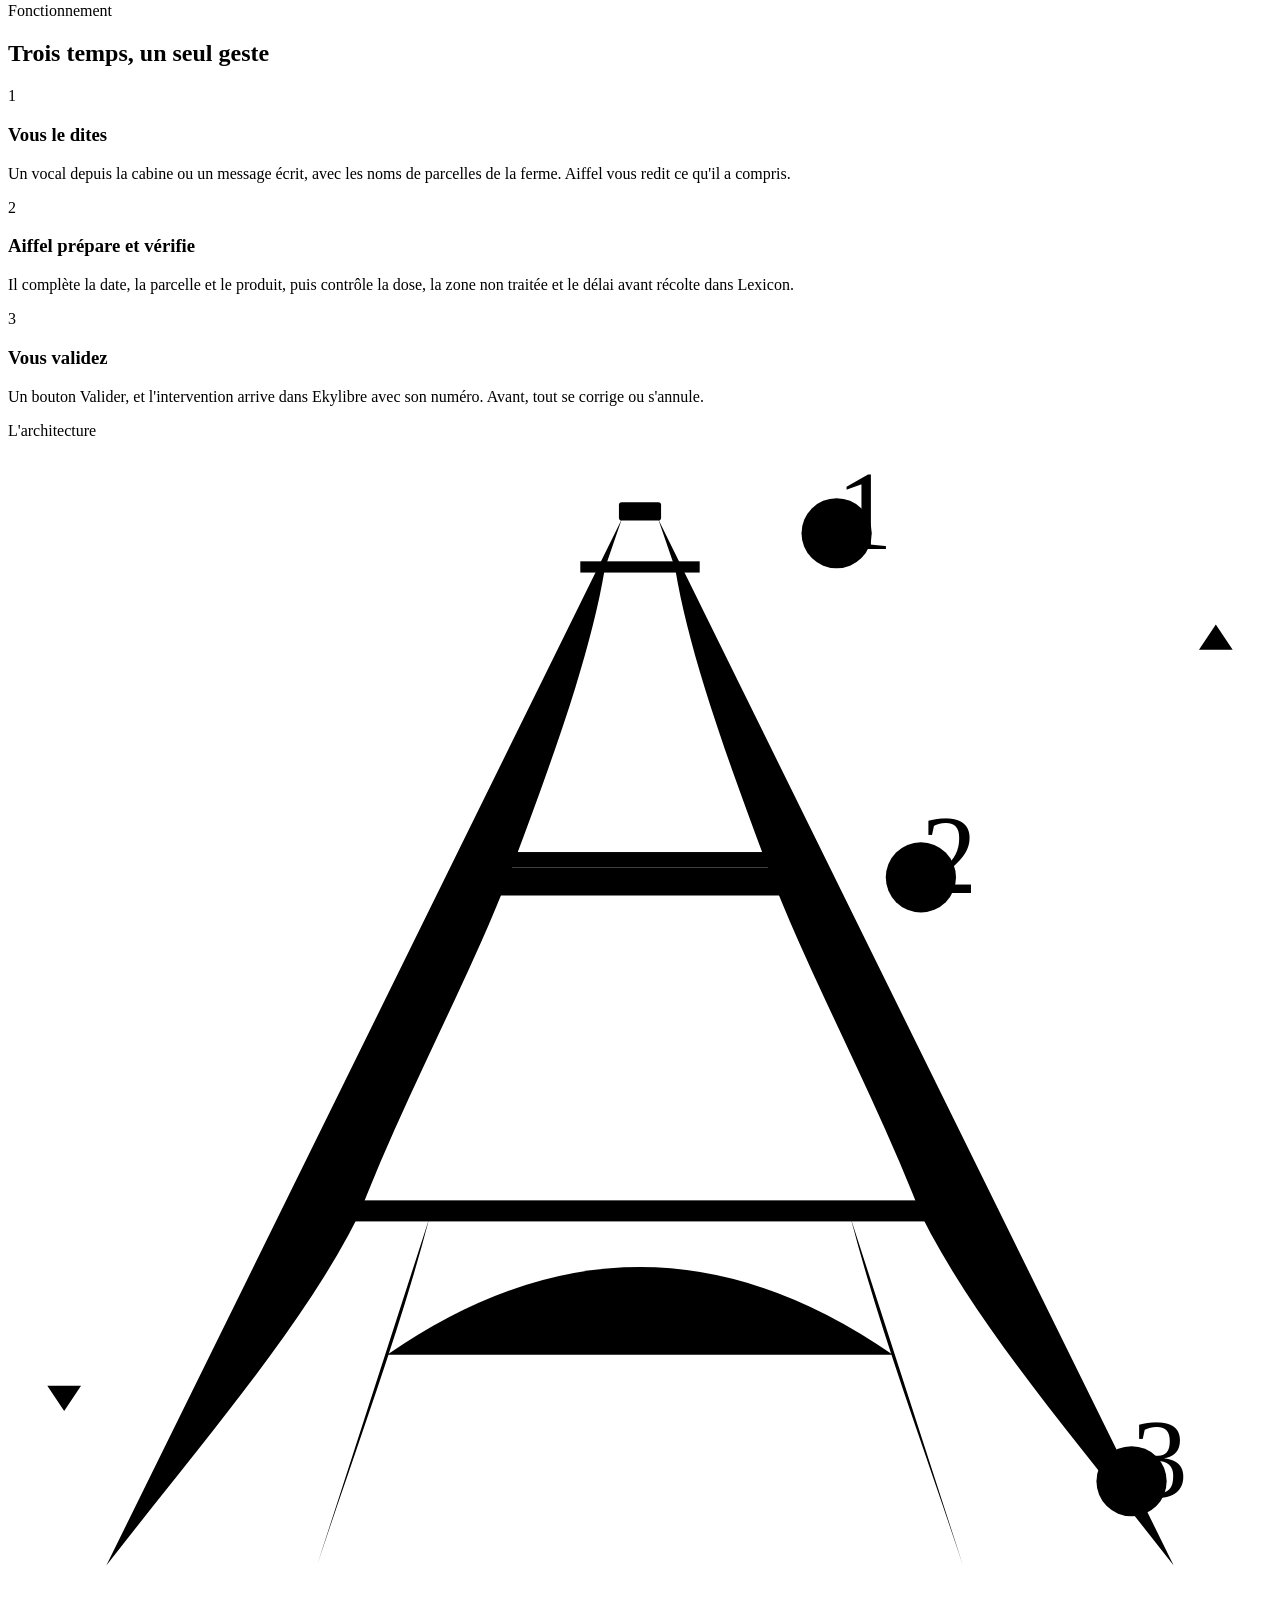
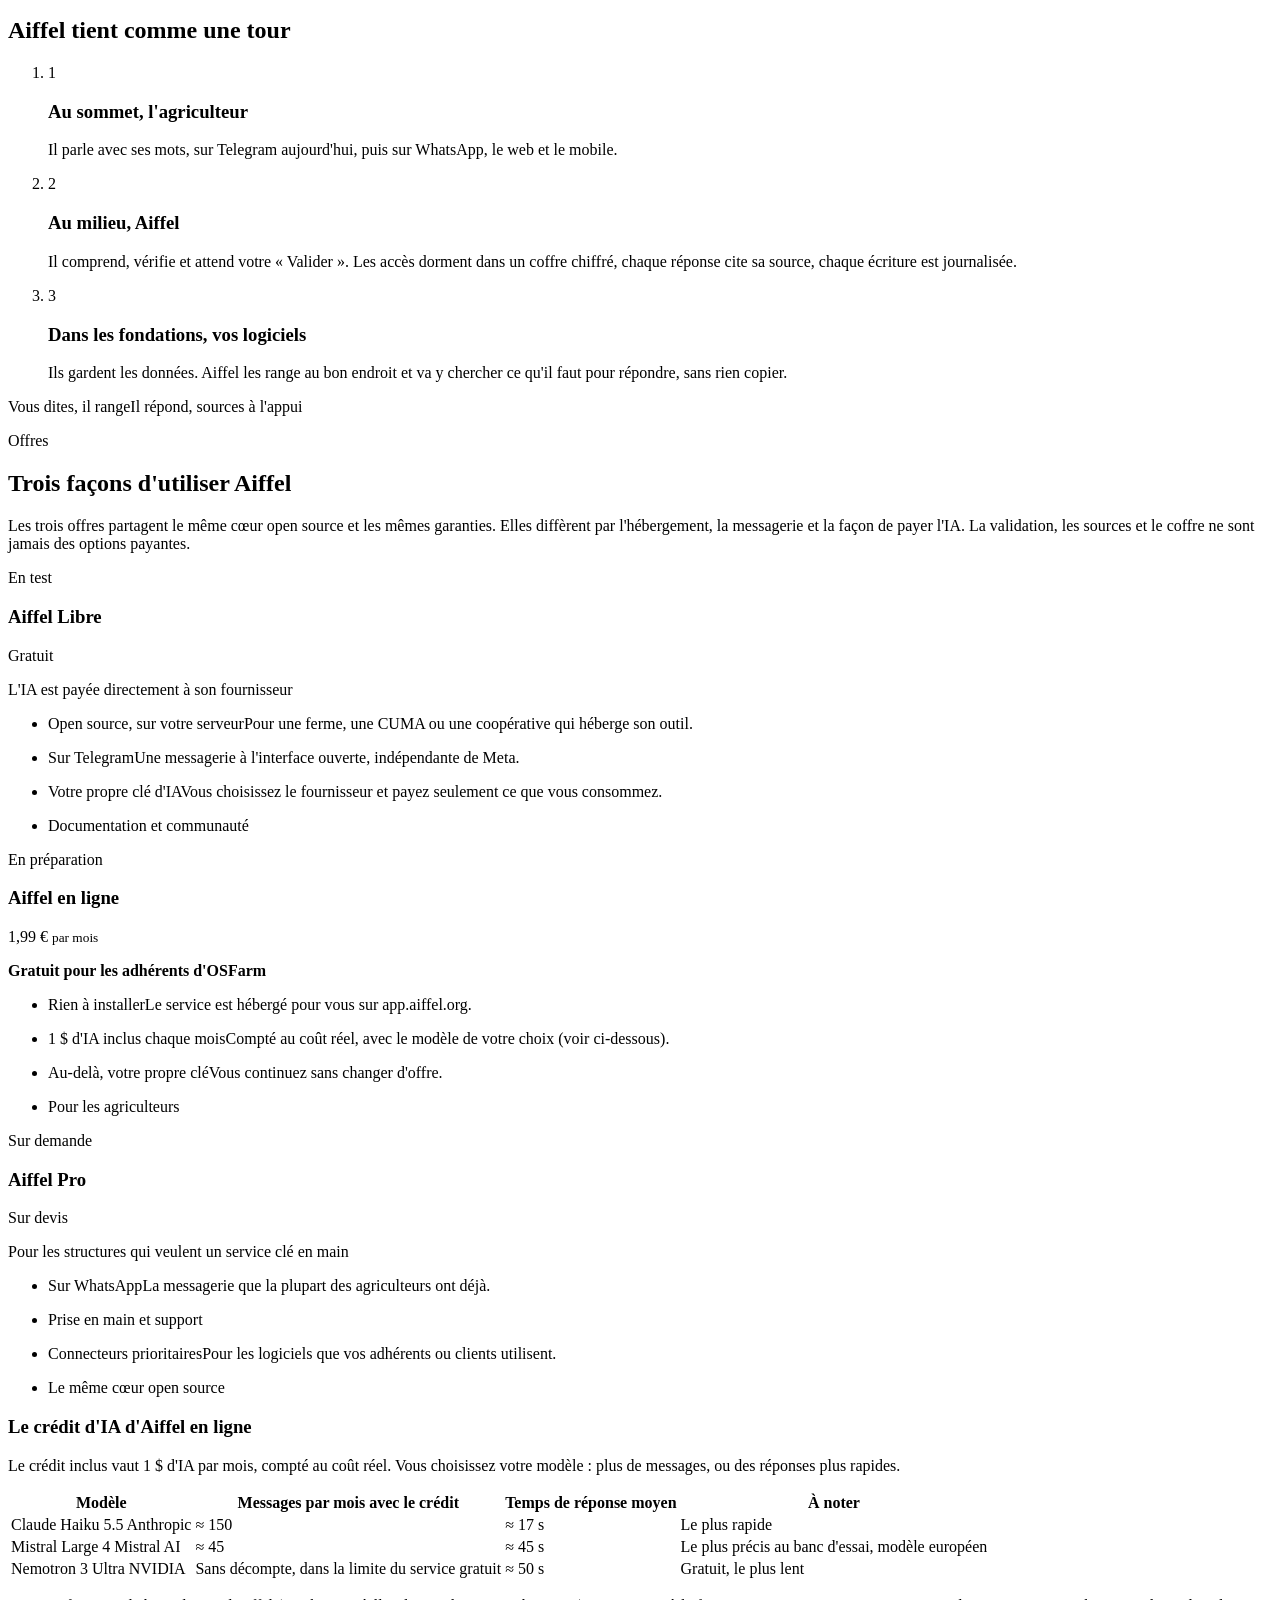
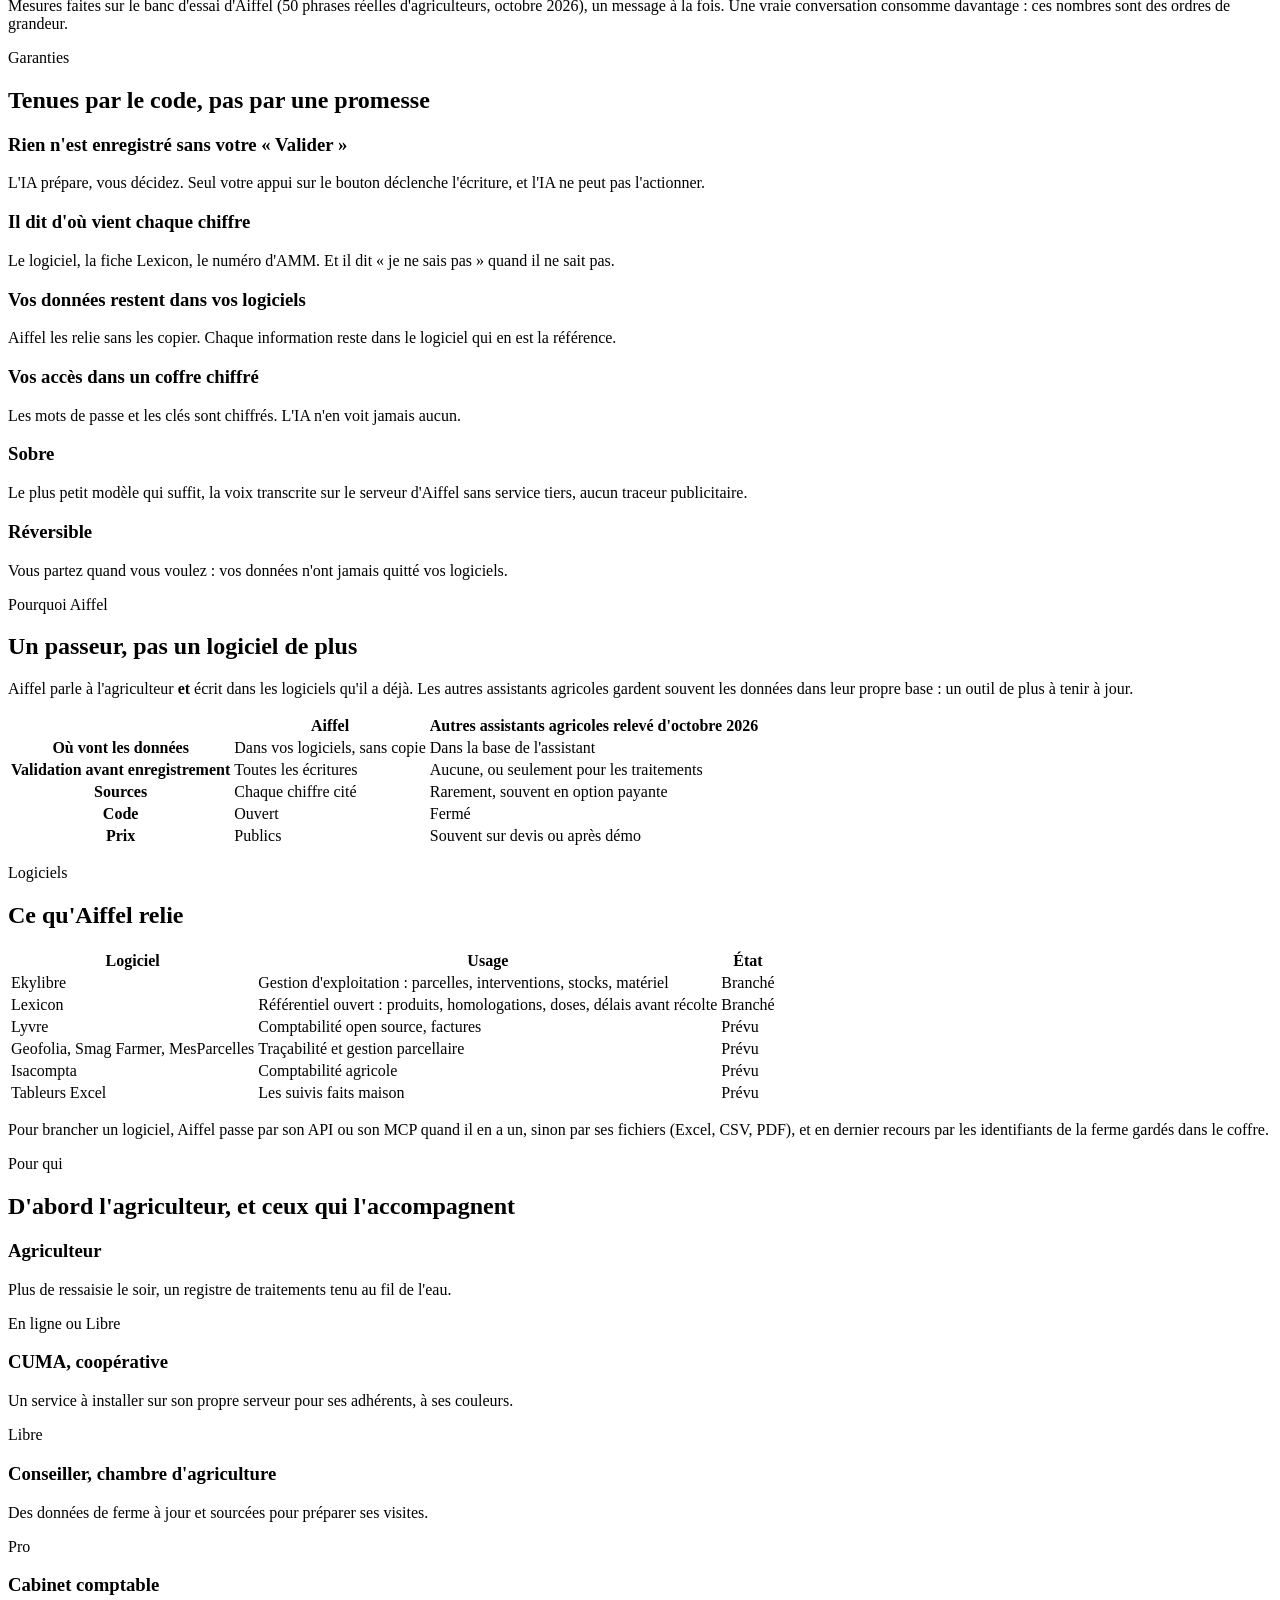
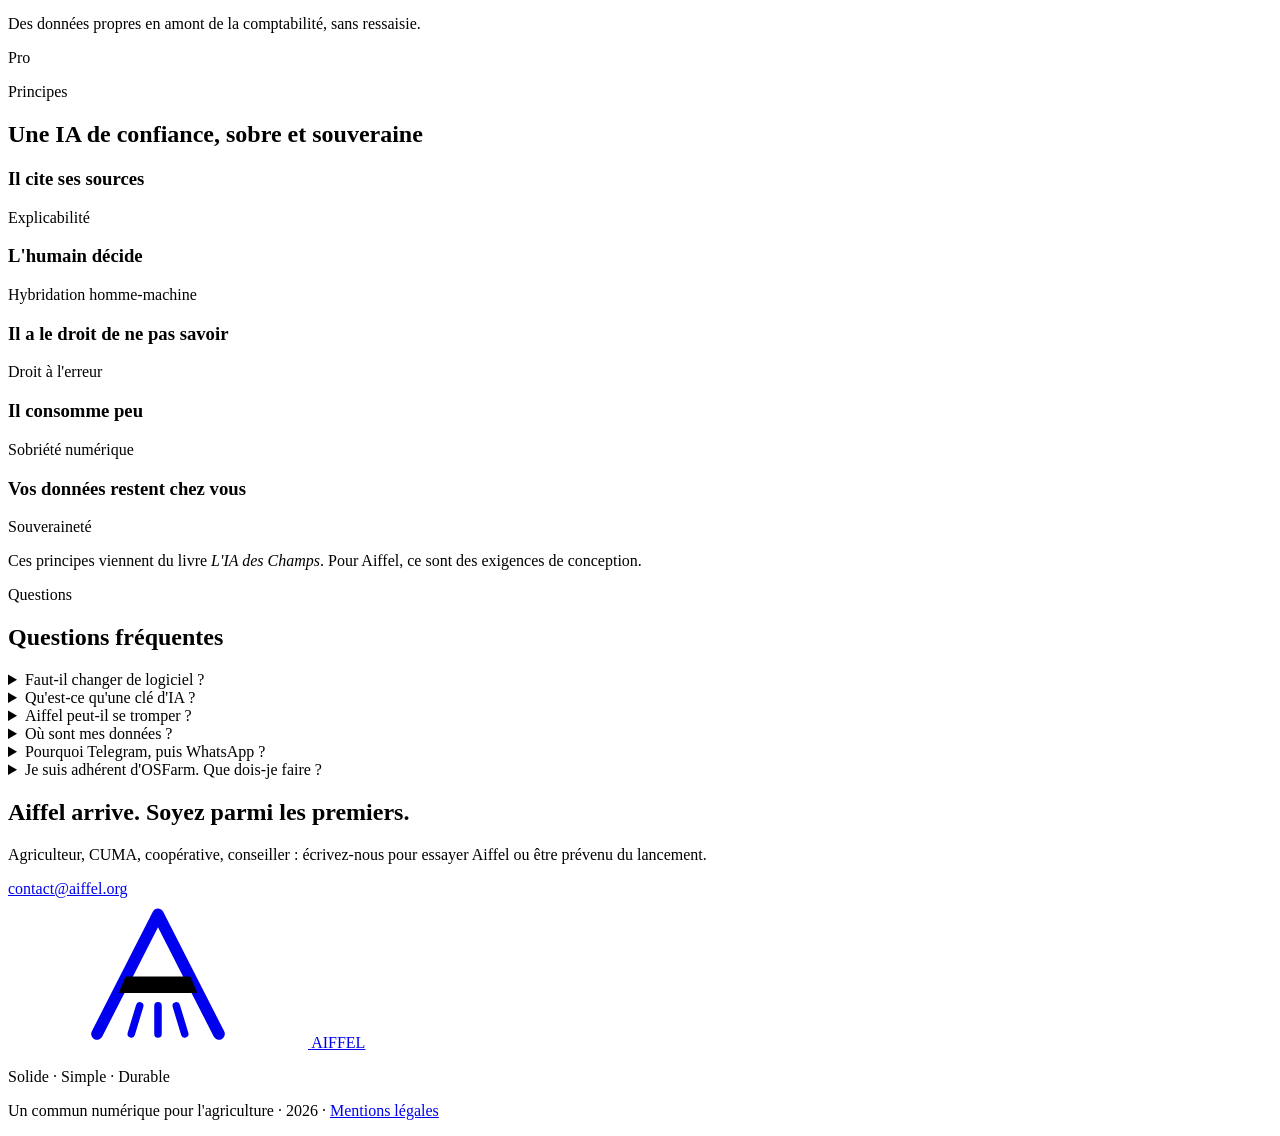
==== commit 592de509: "Add the legal notice page to the marketing site Co-Authored-By: Claude Opus 5.5 <noreply@anthropic.c" ====
--- a/site/index.html
+++ b/site/index.html
@@ -381,7 +381,7 @@
       <span>AIFFEL</span>
     </a>
     <p>Solide · Simple · Durable</p>
-    <p>Un commun numérique pour l'agriculture · 2026</p>
+    <p>Un commun numérique pour l'agriculture · 2026 · <a href="/mentions-legales">Mentions légales</a></p>
   </div>
 </footer>
 
